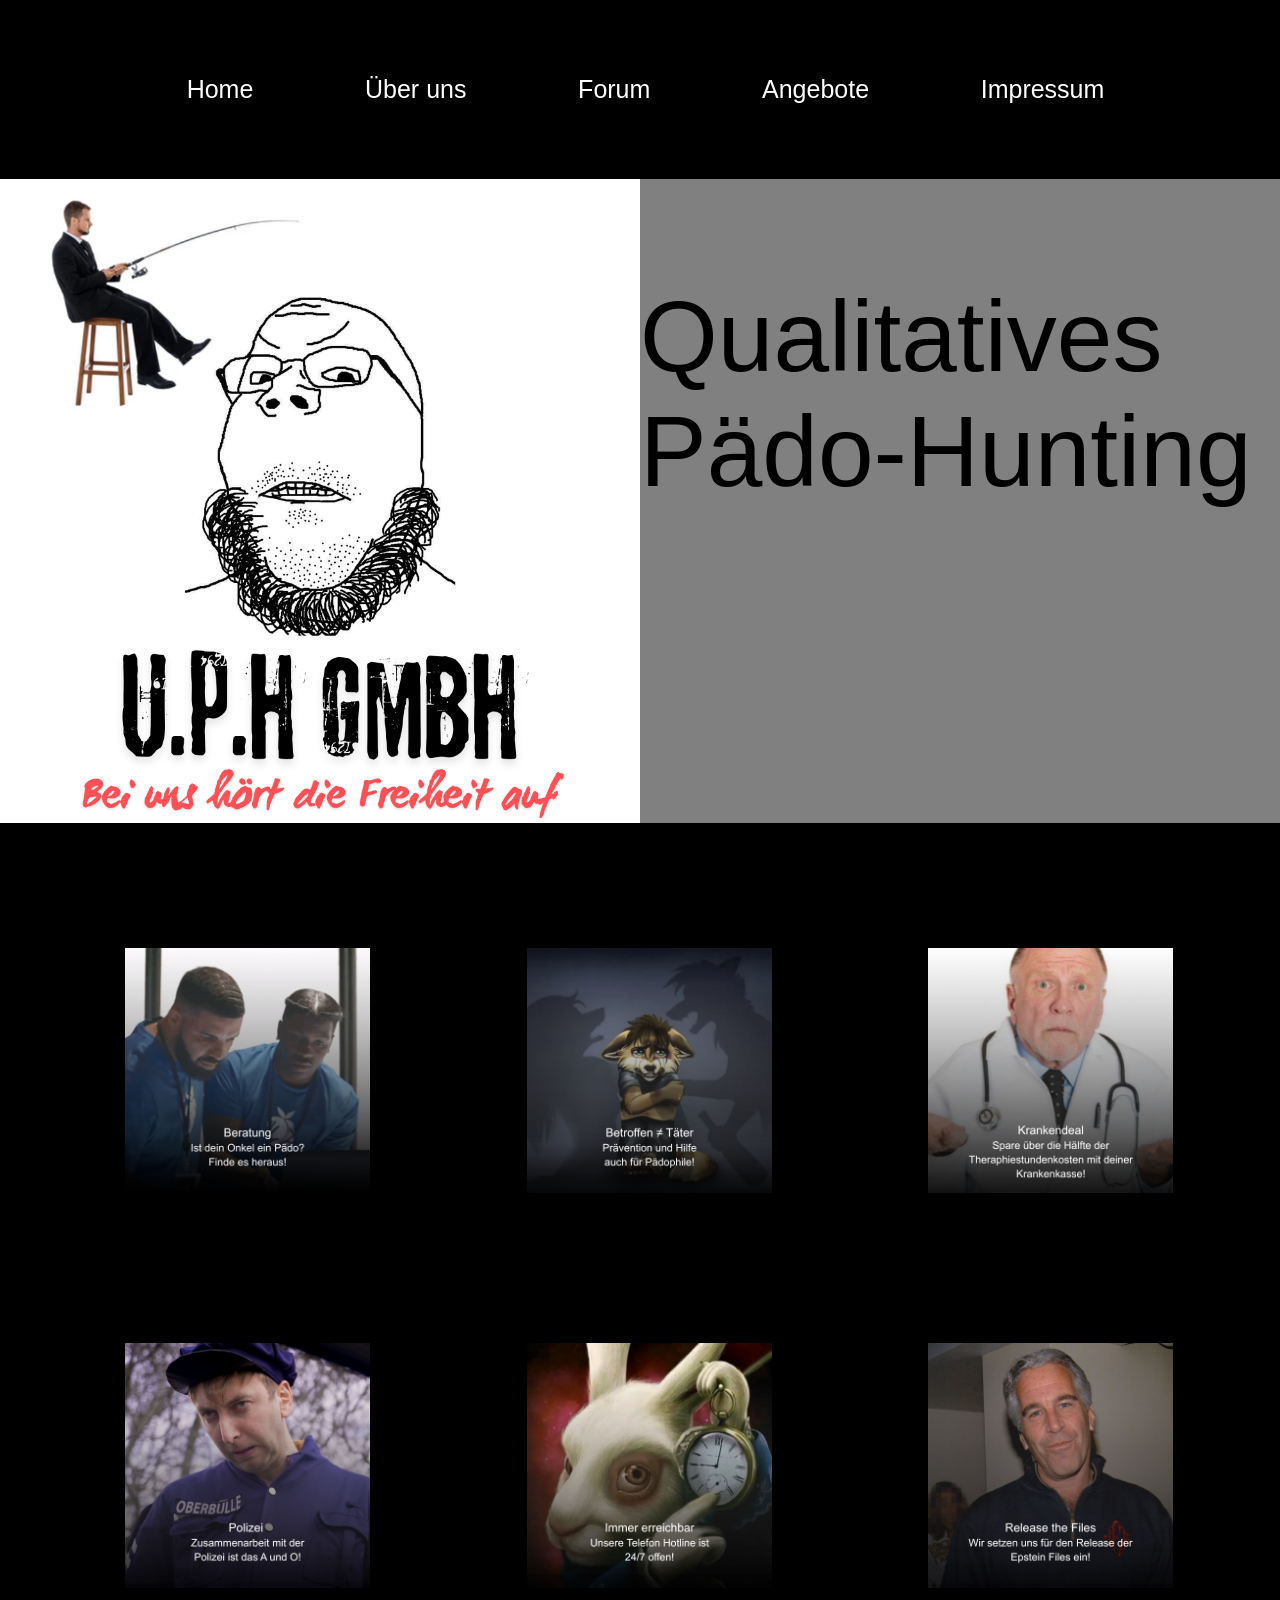
==== index.html @ 31ace5d0 "Update index.html" ====
<!DOCTYPE html>
<html lang="en">
<head>
    <meta charset="UTF-8">
    <meta name="viewport" content="width=device-width, initial-scale=1.0">
    <title>UPH-Home</title>
    <link rel="stylesheet" href="style.css">
</head>
<body>
 <div class="navbar">
    <a href="index.html">Home</a>
    <a href="about.html">Über uns</a>
    <a href="forum.html">Forum</a>
    <a href="angebote.html">Angebote</a>
    <a href="impressum.html">Impressum</a>
 </div>
 
<div class="container">
    <div class="links">
    <img src="pics/uphreal.png" alt="logo">
    </div>
    <div class="rechts">
     <p style=" font-family:arial;
    align-items:center;
    font-size:100px;justify-content:center;">Qualitatives Pädo-Hunting </p>
    </div>
 </div>

 <div class="infotainer">
    <img src="pics/2ü.png" alt="Beratung">
    <img src="pics/hilfe.png" alt="Psychologische Hilfe">
    <img src="pics/sparenmitwaren.png" alt="Sparen mit Krankenkasse">
    <img src="pics/oberbulle.png" alt="polizeiliche Zusammenarbeit">
    <img src="pics/tele.png" alt="24/7 Hotline">
    <img src="pics/thefiles.png" alt="Release the Files!!">
 </div>
</body>
</html>
---- style.css ----
body {
    margin: 0;
}
.navbar {
    background-color: black;
    display:flex;
    justify-content: space-evenly;
    align-items: center;
    padding: 75px;
    padding-right:5%;
    
}
.navbar a:hover {
    text-decoration: underline;
}
.navbar a  {
color: white;
text-decoration: none;
font-family:Arial ;
font-size: 25px;
}

.container {
    display: flex;
}
.links img {
    width: 50vw;
    height: 100%;
}
.links{
    width: 50%;
}
.rechts {
    width: 50%;
    background-color: gray;
    font-family:arial;
    align-items:center;
    font-size:200px;
}

.infotainer {
    background-color: black ;
    color: white;
}

.infotainer {
    display: grid;
    grid-template-columns: repeat(3, 1fr);
    padding: 75px;
    gap:75px;
    box-sizing: border-box;

}

.infotainer img {
    width: 75%;
    object-fit: cover;
    padding: 50px;
    padding-bottom: 25px;
}


.eins {
    display: flex;
    font-family: Arial, Helvetica, sans-serif;
    font-size: 20px;
    background-color: lightgray;
    align-items: center;
}

.zwei {
    display: flex;
    align-items: center;
    gap: 20px;
    font-family: Arial, Helvetica, sans-serif;
    font-size: 20px;
}

.trechts {
    padding: 50px;
    padding-bottom: 75px;
    padding-top: 75px;
}
.tlinks {
    padding: 50px;
    padding-bottom: 75px;
    padding-top: 75px;
}
.blinks   {
    padding: 50px;
}

.blinks img {
    width: 500px;
    height: auto;
}
.brechts {
    padding:50px;
}
.brechts img {
    width: auto;
    height: 500px;
    
}

.impressum {
    padding: 50px;
    font-family: Arial, Helvetica, sans-serif;
    font-size: large;
}

.angebote {
    display:flex;
    border-left: 100px;
}
.angebote img {
        padding:25px;
        padding-left:300px;
         height: 25%;
         width: 25%;
}

.sponsoren {
    display: grid;
}
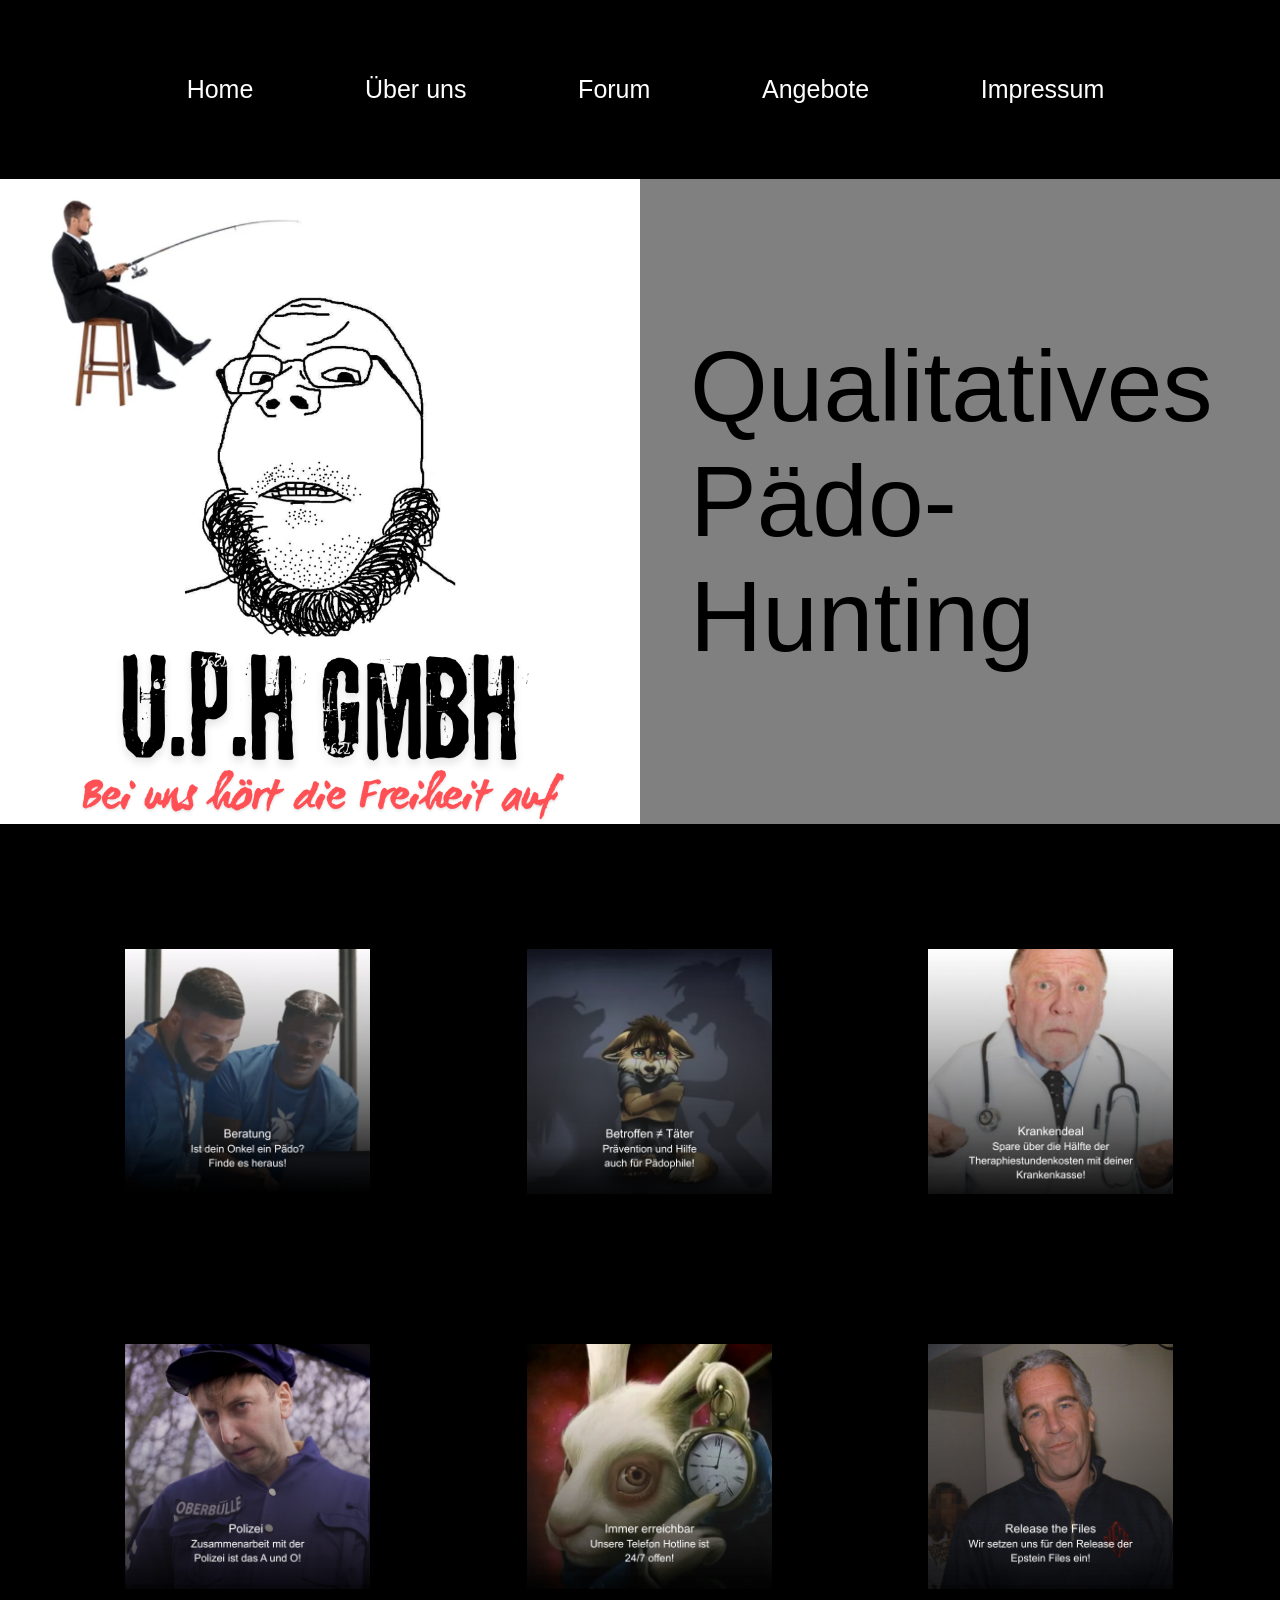
==== commit 8f2594f6: "Update index.html" ====
--- a/index.html
+++ b/index.html
@@ -23,7 +23,7 @@
     <div class="rechts">
      <p style=" font-family:arial;
     align-items:center;
-    font-size:100px;justify-content:center;">Qualitatives Pädo-Hunting </p>
+    font-size:100px;justify-content:center; border-left:40px; padding:50px;">Qualitatives Pädo-Hunting </p>
     </div>
  </div>
 
--- a/style.css
+++ b/style.css
@@ -35,6 +35,7 @@
     background-color: gray;
     font-family:arial;
     align-items:center;
+    justify-content:cetner;
     font-size:200px;
 }
 
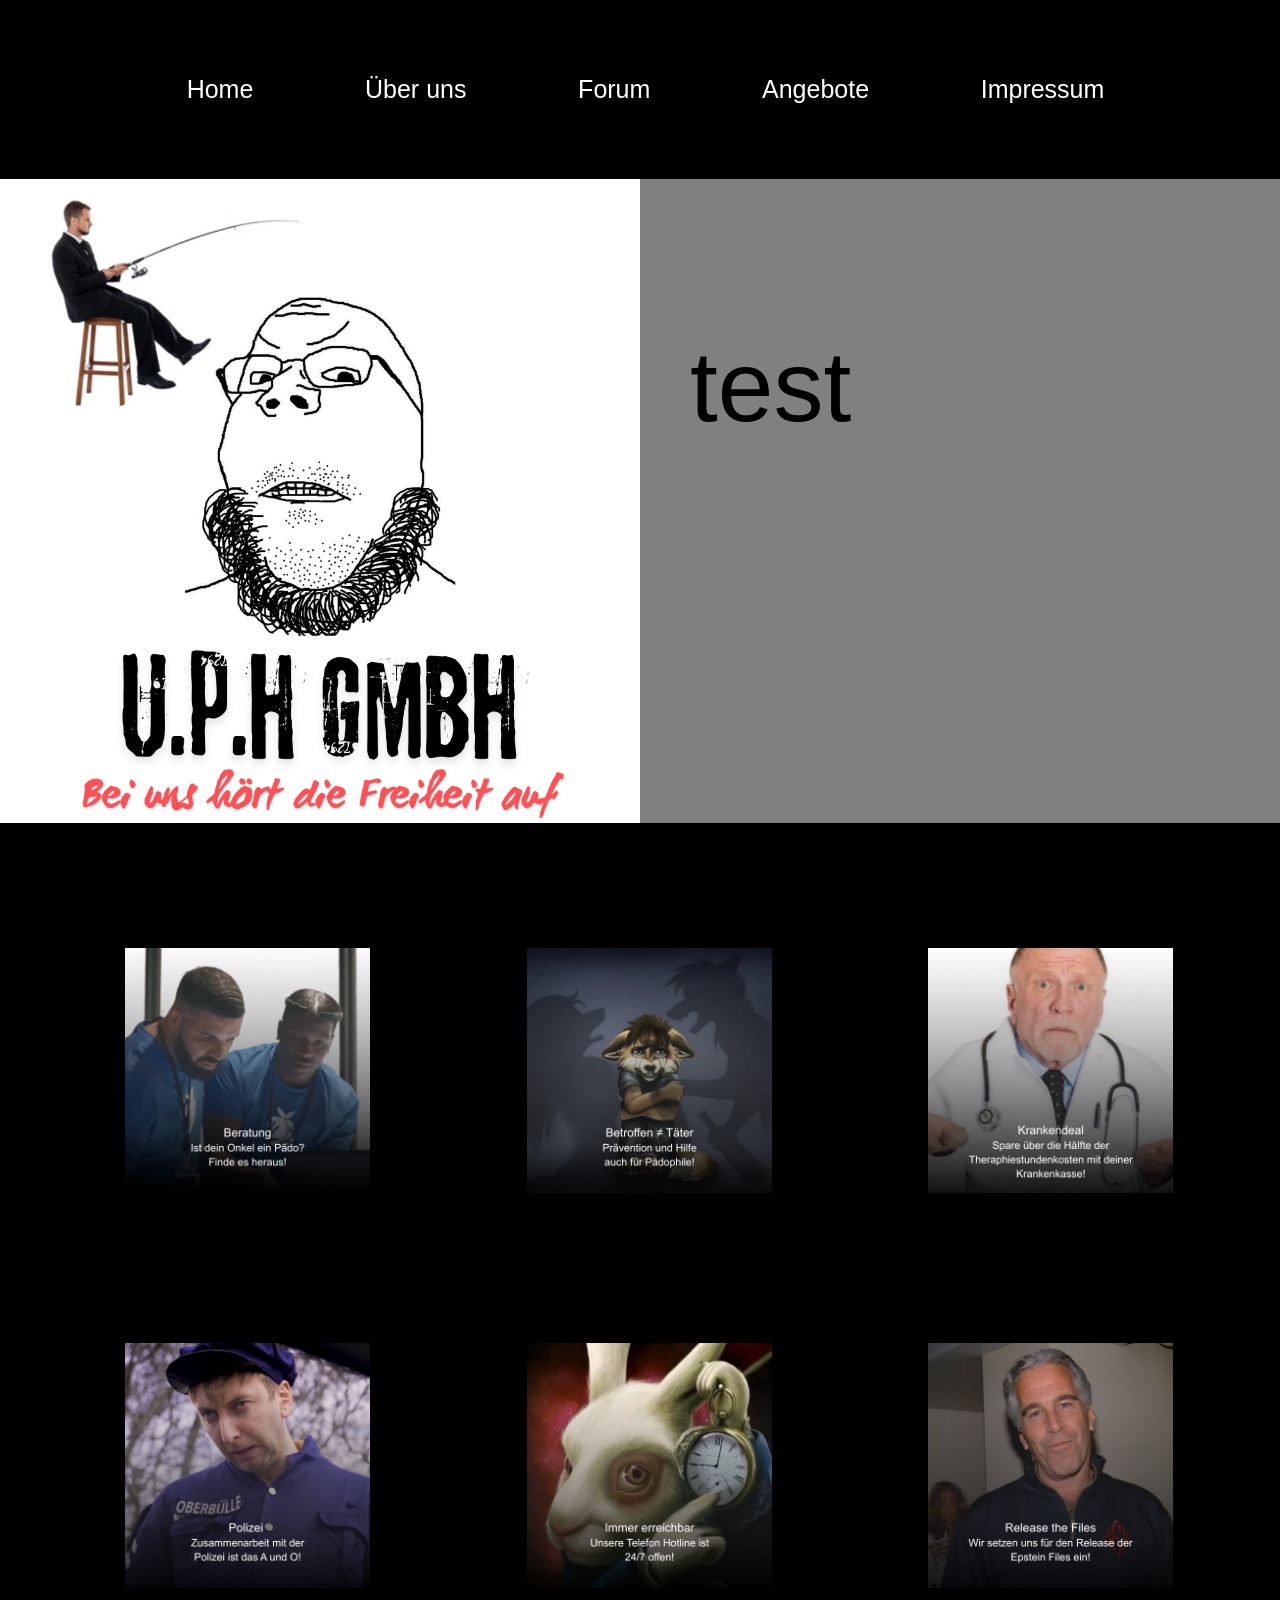
==== commit d13f343c: "Update index.html" ====
--- a/index.html
+++ b/index.html
@@ -23,7 +23,7 @@
     <div class="rechts">
      <p style=" font-family:arial;
     align-items:center;
-    font-size:100px;justify-content:center; border-left:40px; padding:50px;">Qualitatives Pädo-Hunting </p>
+    font-size:100px;justify-content:center; border-left:40px; padding:50px;">test </p>
     </div>
  </div>
 
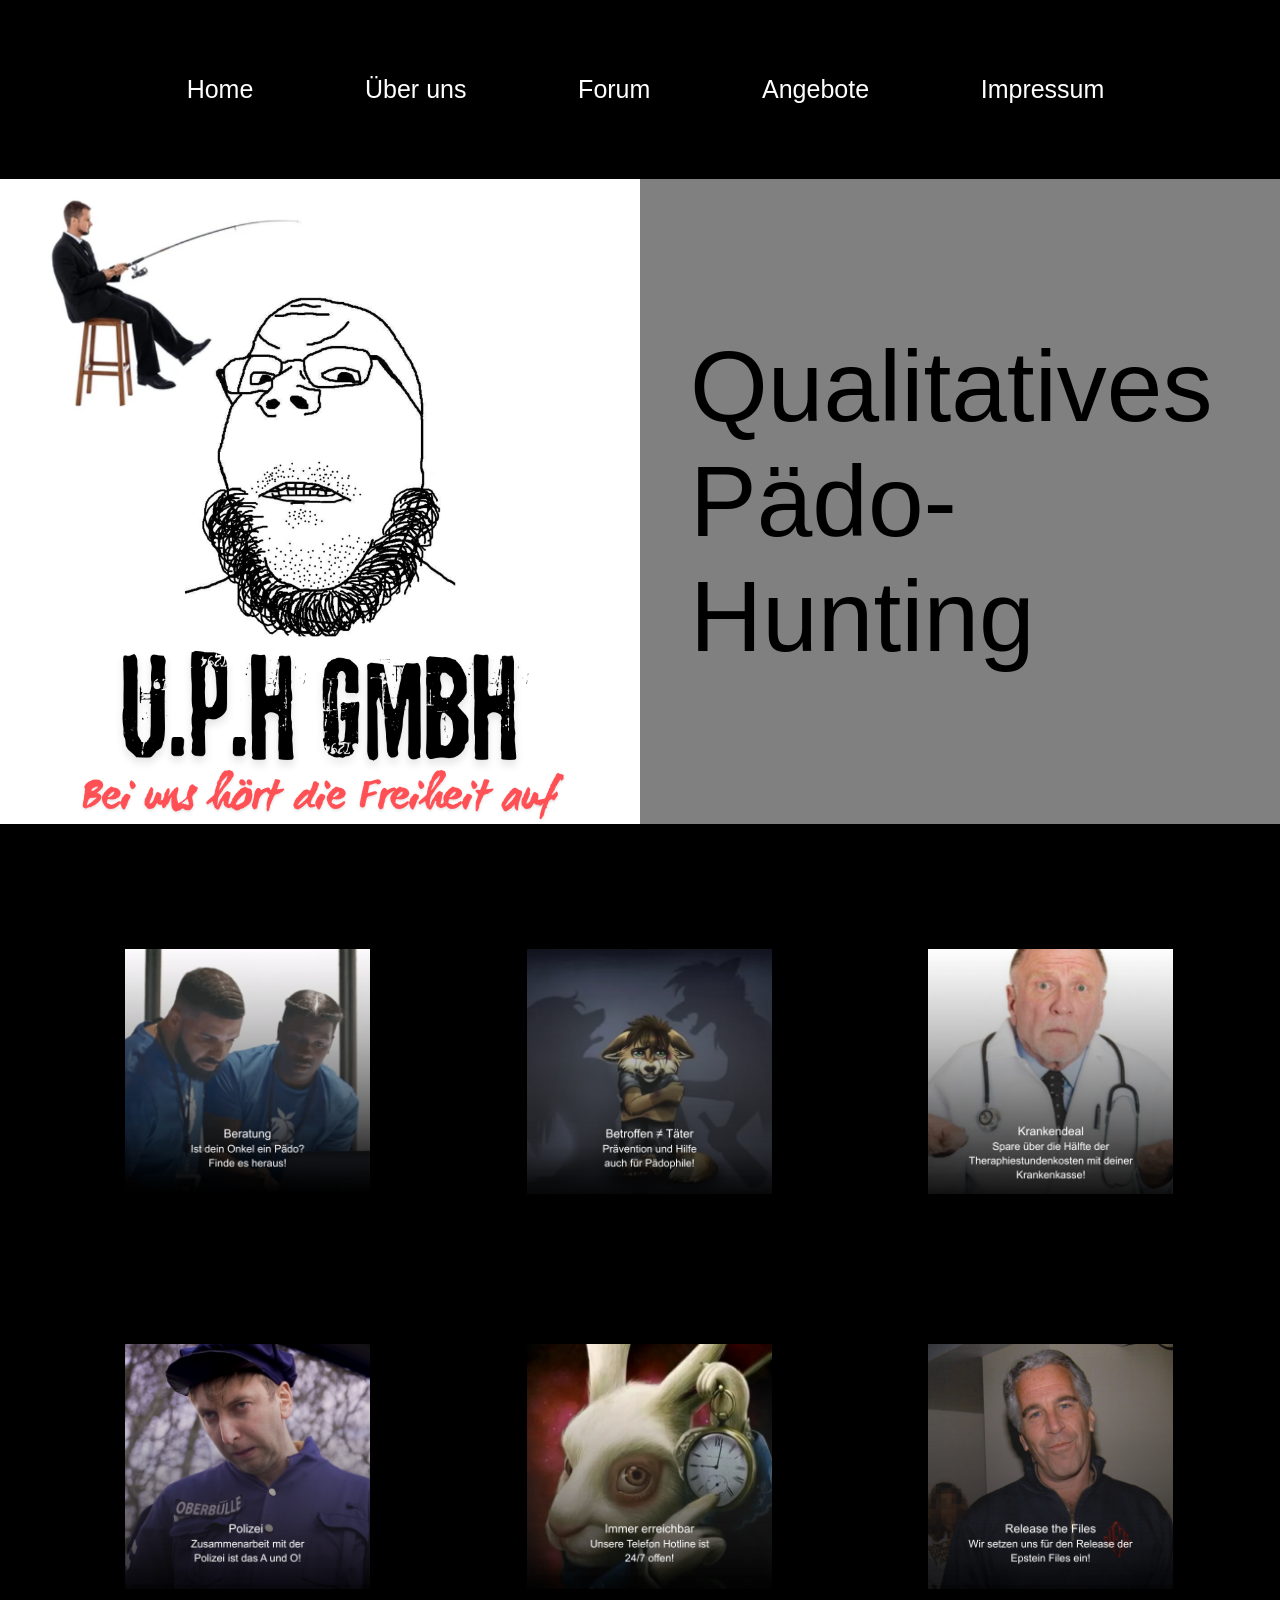
==== commit c7e9c086: "Update index.html" ====
--- a/index.html
+++ b/index.html
@@ -23,7 +23,7 @@
     <div class="rechts">
      <p style=" font-family:arial;
     align-items:center;
-    font-size:100px;justify-content:center; border-left:40px; padding:50px;">test </p>
+    font-size:100px;justify-content:center; border-left:40px; padding:50px;padding-up:100px;">Qualitatives <br> Pädo-Hunting</p>
     </div>
  </div>
 
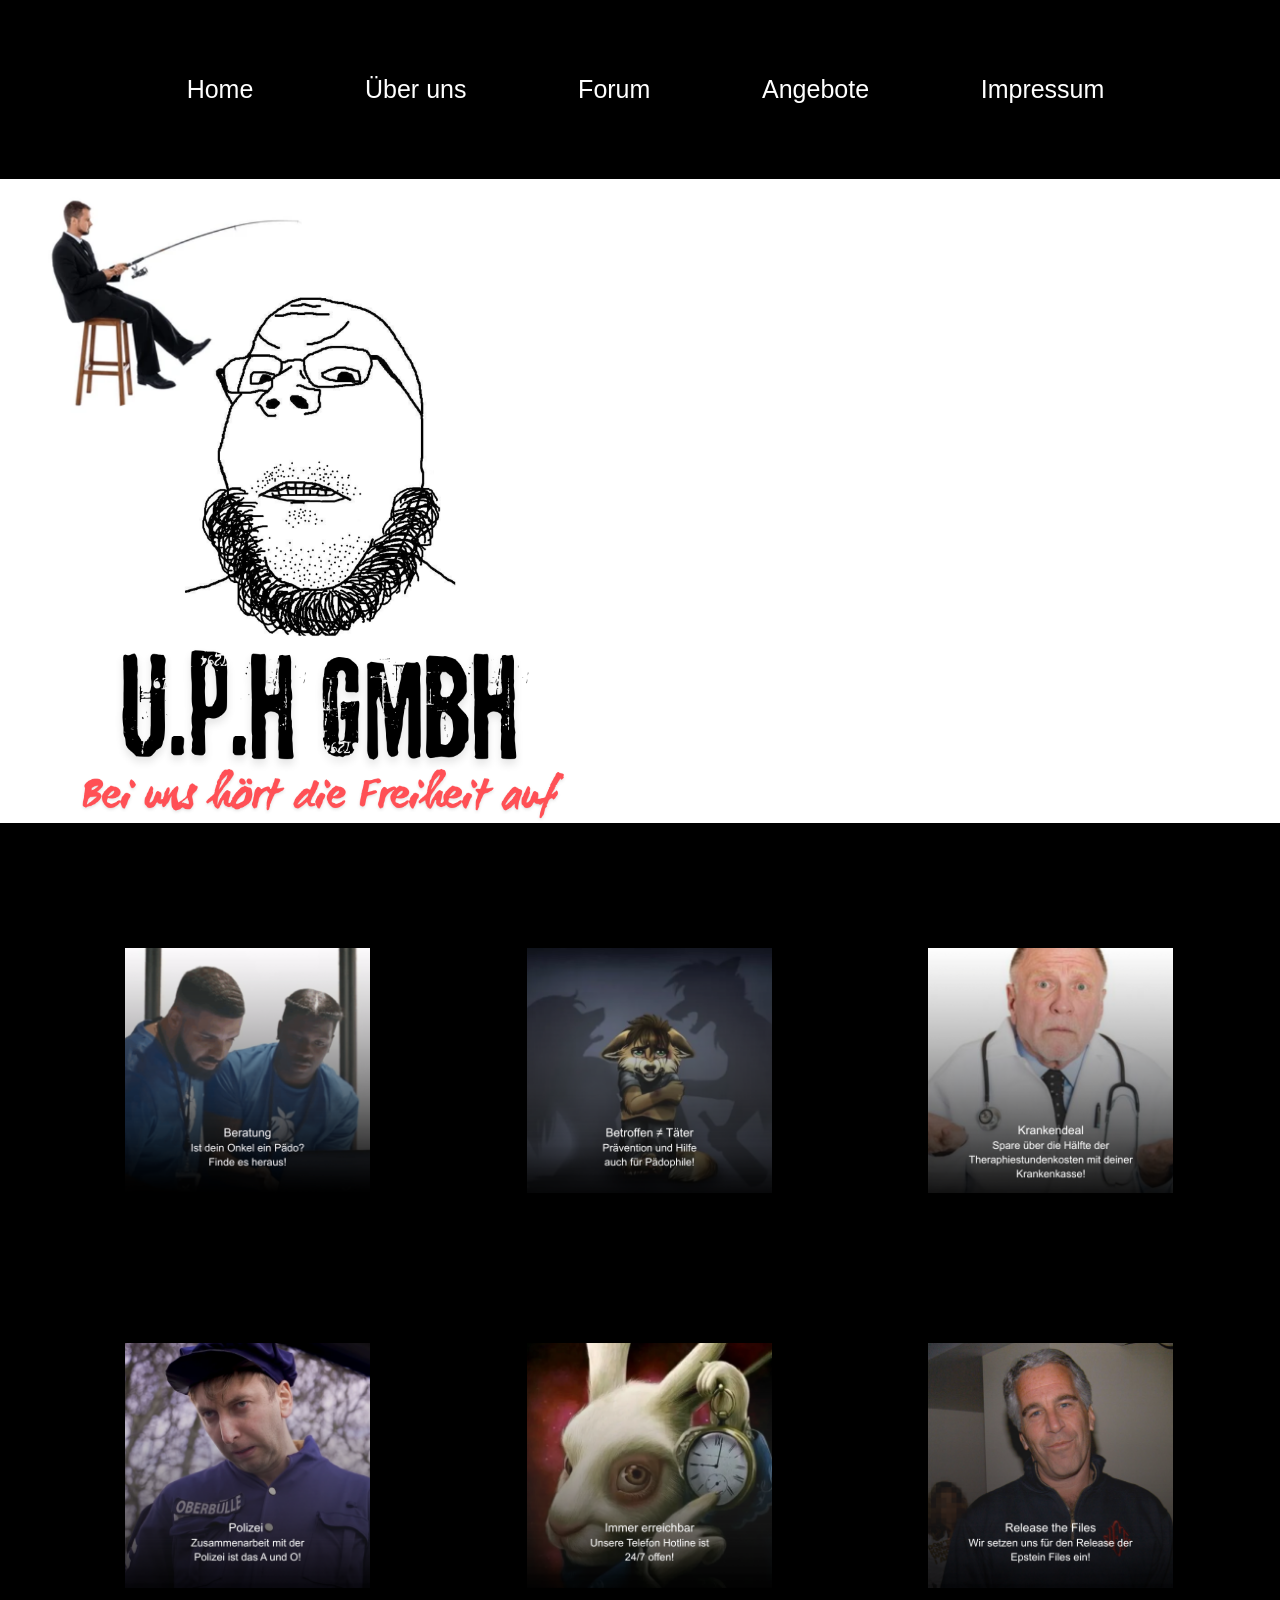
==== commit d8309335: "Update index.html" ====
--- a/index.html
+++ b/index.html
@@ -20,11 +20,11 @@
     <div class="links">
     <img src="pics/uphreal.png" alt="logo">
     </div>
-    <div class="rechts">
+ <!--  <div class="rechts">
      <p style=" font-family:arial;
     align-items:center;
-    font-size:100px;justify-content:center; border-left:40px; padding:50px;padding-up:100px;">Qualitatives <br> Pädo-Hunting</p>
-    </div>
+    font-size:100px;justify-content:center; border-left:40px; padding:50px;padding-up:100px;border-up:200px;">Qualitatives <br> Pädo-Hunting</p>
+    </div>!-->
  </div>
 
  <div class="infotainer">
--- a/style.css
+++ b/style.css
@@ -37,6 +37,8 @@
     align-items:center;
     justify-content:cetner;
     font-size:200px;
+    border-up:200px;
+    padding-up:200px;
 }
 
 .infotainer {
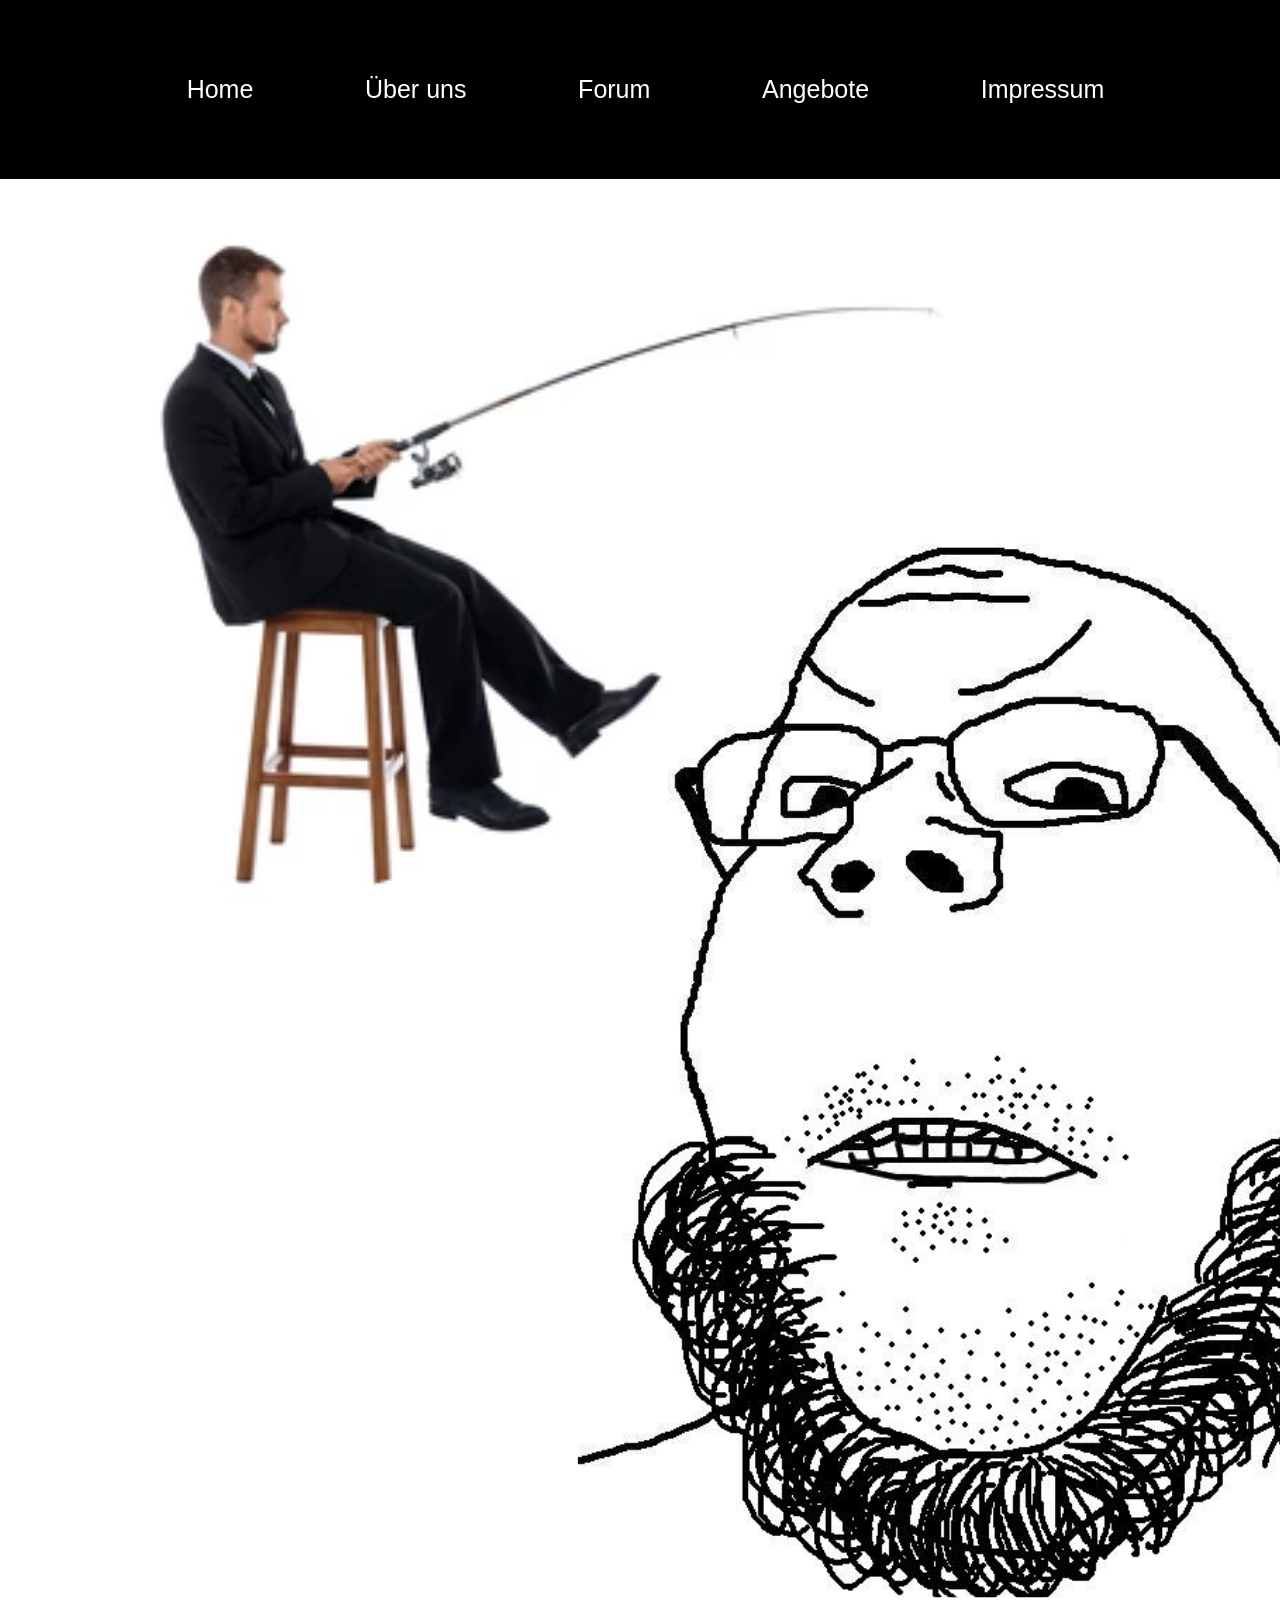
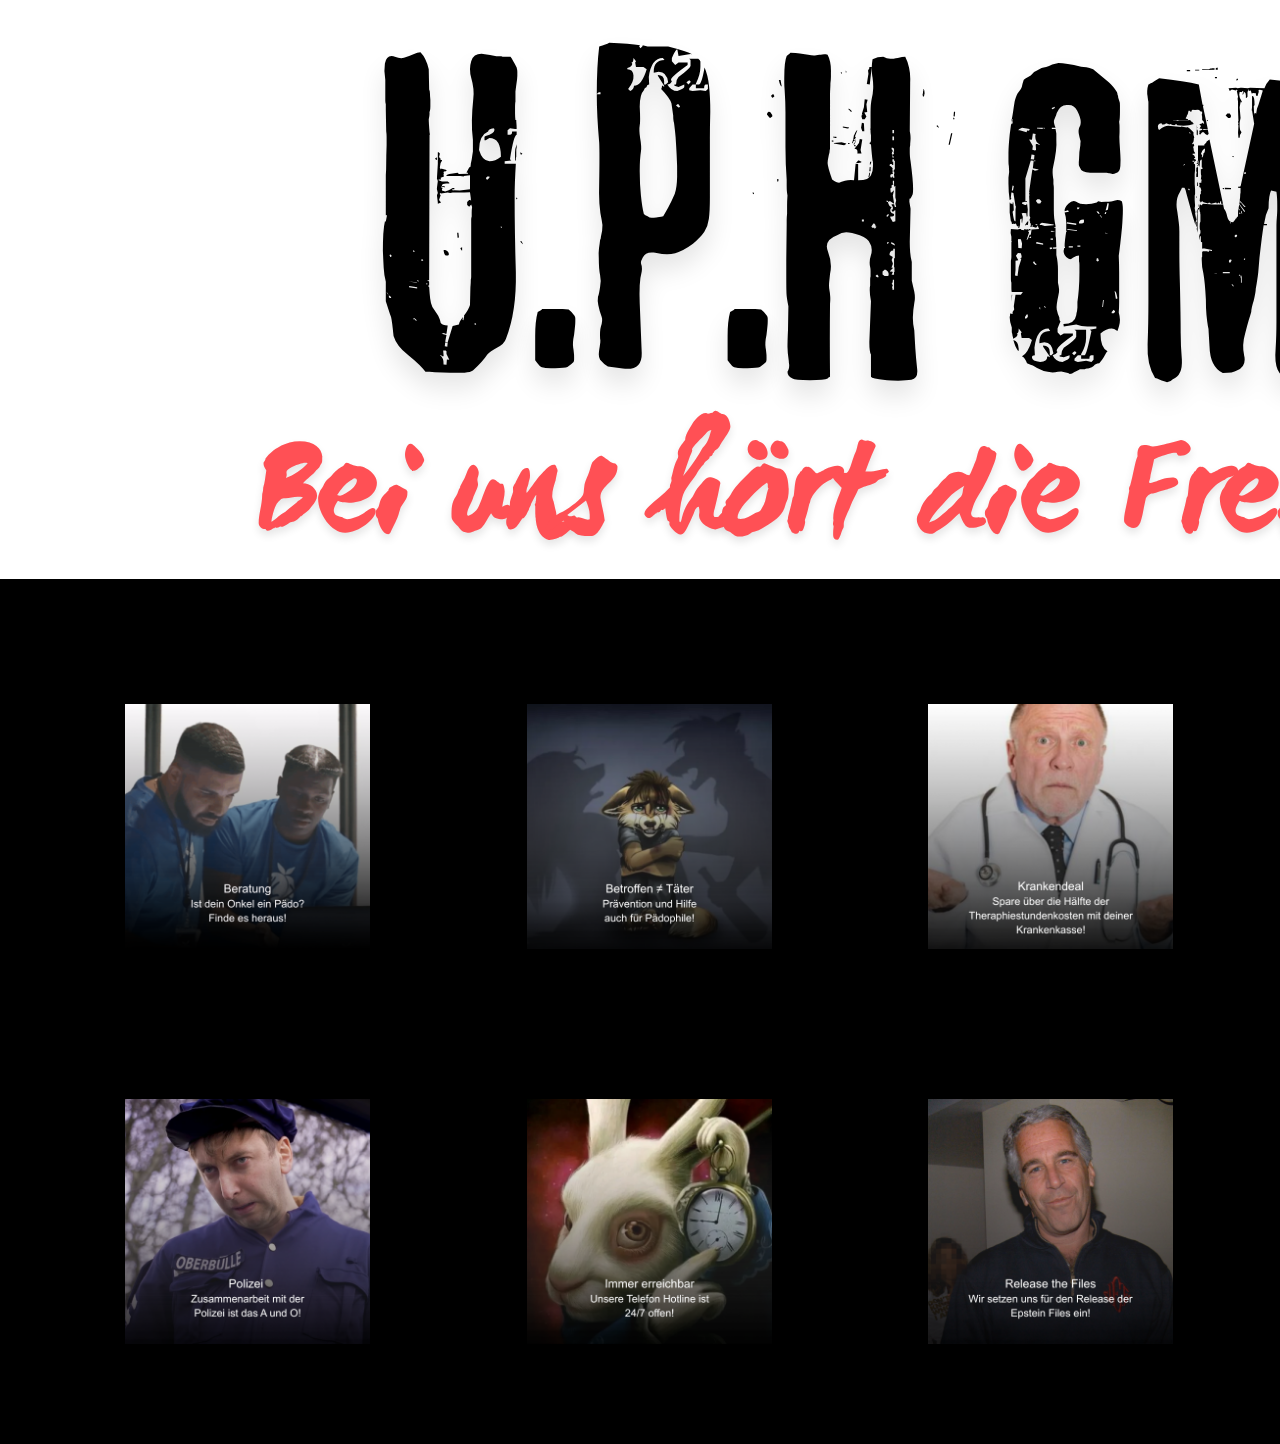
==== commit a58bb291: "Update index.html" ====
--- a/index.html
+++ b/index.html
@@ -17,9 +17,8 @@
  </div>
  
 <div class="container">
-    <div class="links">
     <img src="pics/uphreal.png" alt="logo">
-    </div>
+
  <!--  <div class="rechts">
      <p style=" font-family:arial;
     align-items:center;
--- a/style.css
+++ b/style.css
@@ -22,13 +22,10 @@
 
 .container {
     display: flex;
+    align-items:center;
 }
 .links img {
-    width: 50vw;
     height: 100%;
-}
-.links{
-    width: 50%;
 }
 .rechts {
     width: 50%;
